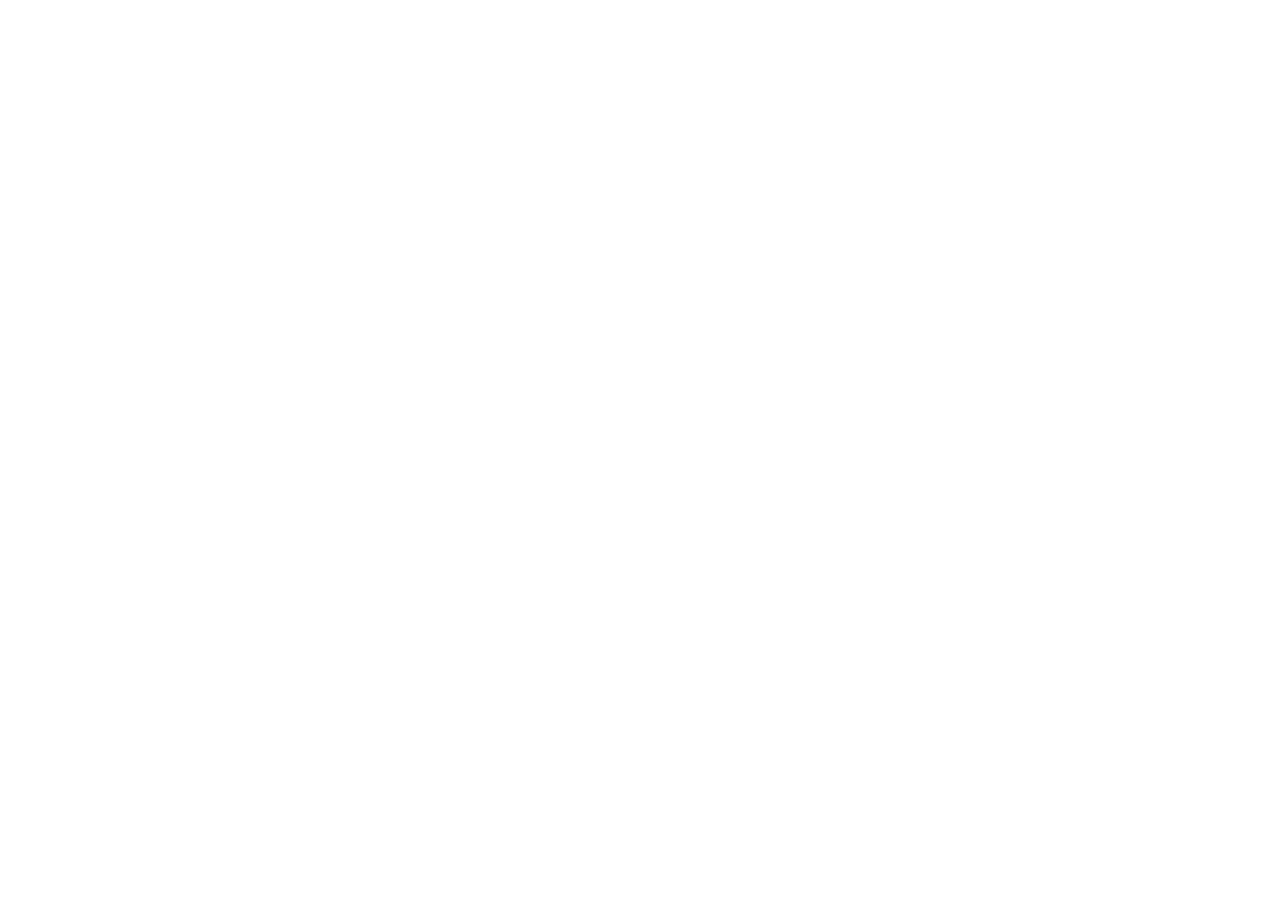
==== happy-birthday/index.html @ 471a77d0 "happy birthday" ====
<!doctype html>
<html lang="en">
<head>
  <meta charset="utf-8">
  <title>FlappyBee</title>
  <base href="/">
  <meta name="viewport" content="width=device-width, initial-scale=1">
  <link rel="icon" type="image/x-icon" href="favicon.ico">
<link rel="stylesheet" href="styles.css"></head>
<body>
  <app-root></app-root>
<script src="runtime.js" defer></script><script src="polyfills.js" defer></script><script src="vendor.js" defer></script><script src="main.js" defer></script></body>
</html>
---- happy-birthday/styles.css ----
/* You can add global styles to this file, and also import other style files */


/*# sourceMappingURL=styles.css.map*/
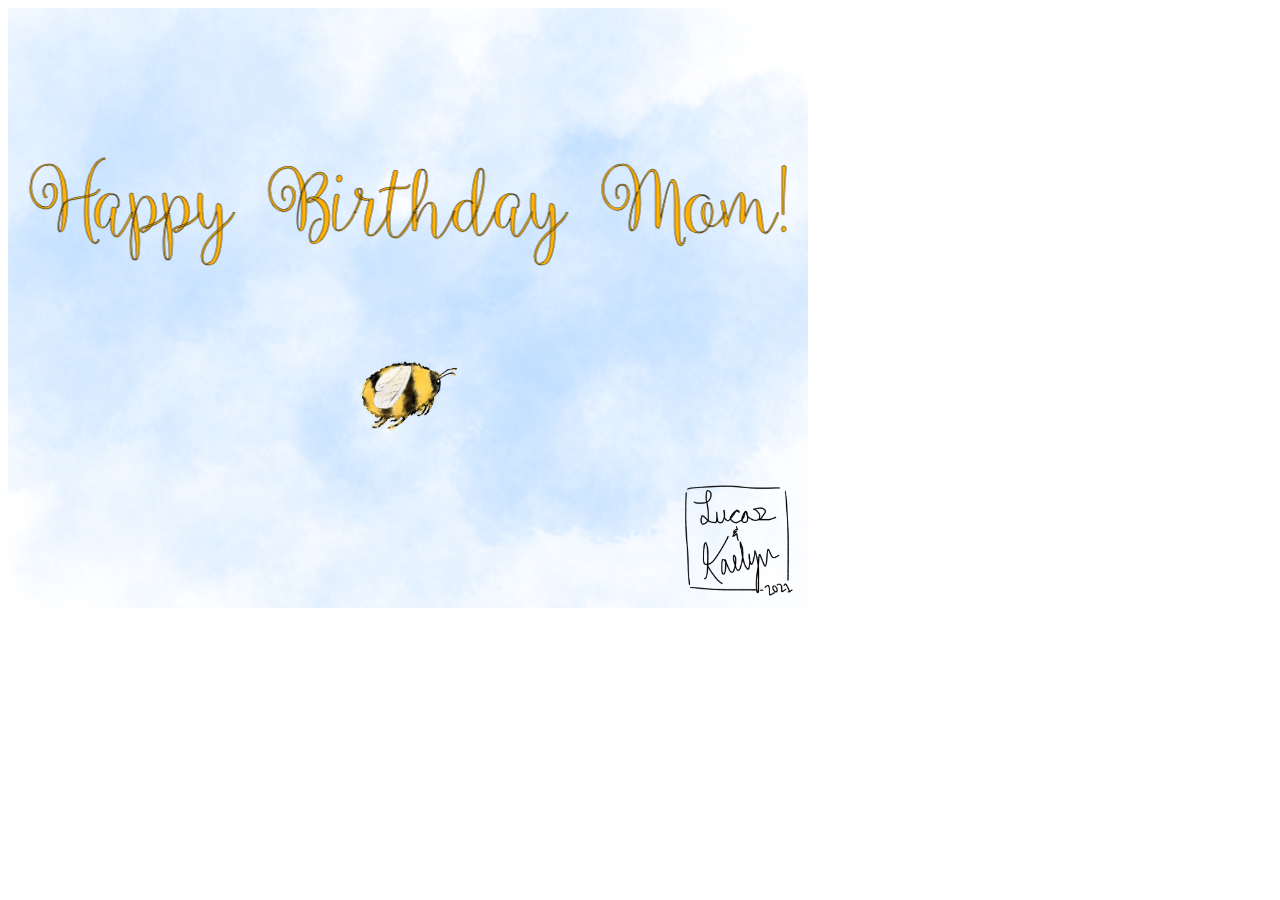
==== commit e50197e4: "fix double base" ====
--- a/happy-birthday/index.html
+++ b/happy-birthday/index.html
@@ -3,11 +3,11 @@
 <head>
   <meta charset="utf-8">
   <title>FlappyBee</title>
-  <base href="/">
   <meta name="viewport" content="width=device-width, initial-scale=1">
   <link rel="icon" type="image/x-icon" href="favicon.ico">
-<link rel="stylesheet" href="styles.css"></head>
+  <base href="/happy-birthday/">
+  <link rel="stylesheet" href="styles.css"></head>
 <body>
-  <app-root></app-root>
+<app-root></app-root>
 <script src="runtime.js" defer></script><script src="polyfills.js" defer></script><script src="vendor.js" defer></script><script src="main.js" defer></script></body>
 </html>
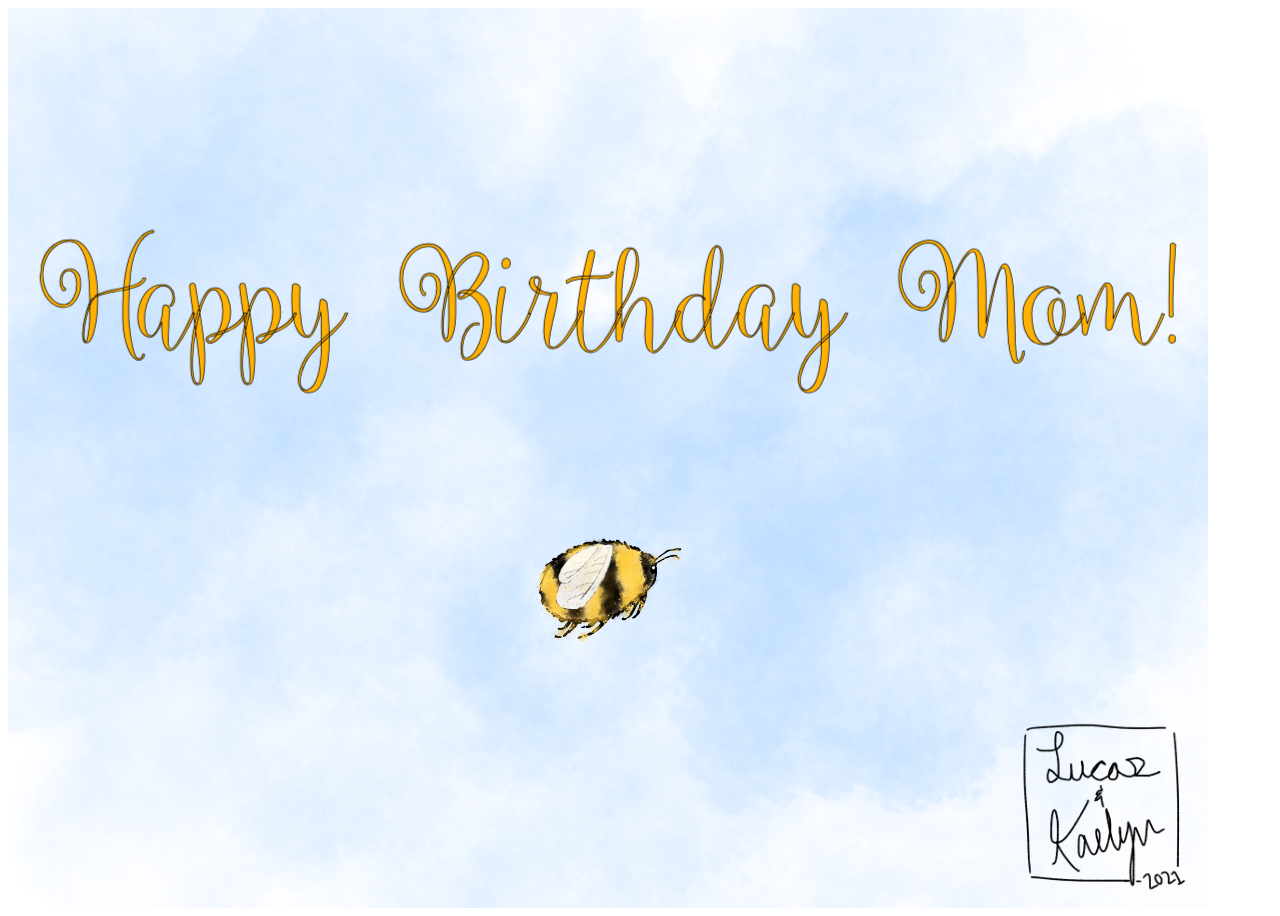
==== commit 15fee5fd: "responsive" ====
--- a/happy-birthday/index.html
+++ b/happy-birthday/index.html
@@ -2,12 +2,14 @@
 <html lang="en">
 <head>
   <meta charset="utf-8">
-  <title>FlappyBee</title>
+  <title>Happy Birthday Mom</title>
   <meta name="viewport" content="width=device-width, initial-scale=1">
   <link rel="icon" type="image/x-icon" href="favicon.ico">
-  <base href="/happy-birthday/">
-  <link rel="stylesheet" href="styles.css"></head>
+  <script>
+    document.write('<base href="' + document.location + '" />');
+  </script>
+<link rel="stylesheet" href="styles.css"></head>
 <body>
-<app-root></app-root>
+  <app-root></app-root>
 <script src="runtime.js" defer></script><script src="polyfills.js" defer></script><script src="vendor.js" defer></script><script src="main.js" defer></script></body>
 </html>
